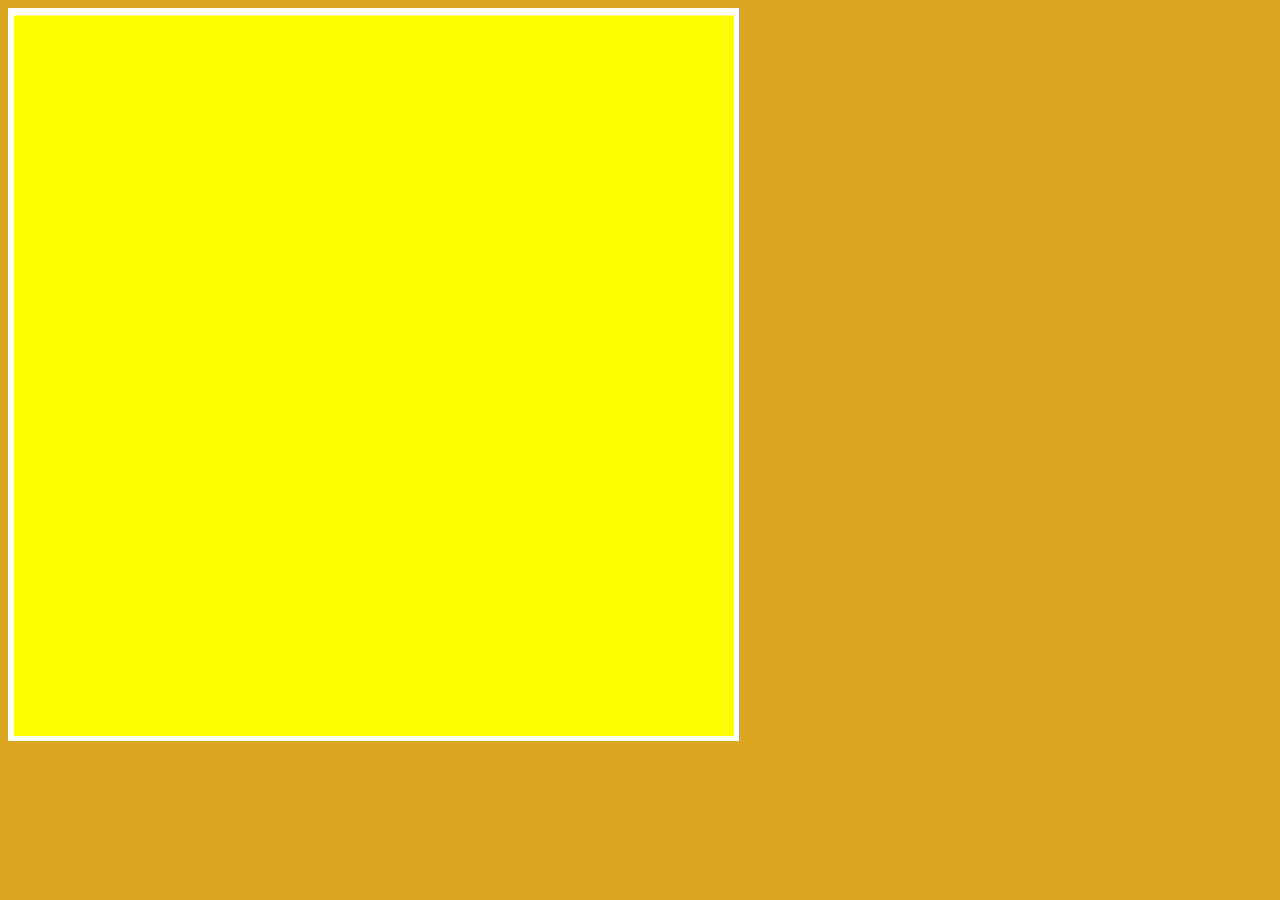
==== index.html @ 04ae7312 "Update index.html" ====
<!doctype html>
<html>
  <head>
    <meta charset="UTF-8" />
    <meta name="viewport" content="width=device-width, initial-scale=1.0" />
    <title>Awesome Website</title>
    <link rel="icon" href="./img/epic.png" />
    <link rel="stylesheet" href="./css/style.css?v=2" />
  </head>
  <body>
    <!-- header -->
    <header>
      <img src="./img/epic.png" alt='Epic Dude"s Profile Picture' />
    </header>

    <!-- main -->
    <main></main>

    <!--footer-->
    <footer></footer>
  </body>
</html>
---- css/style.css ----
body {
  background-color: goldenrod;
}
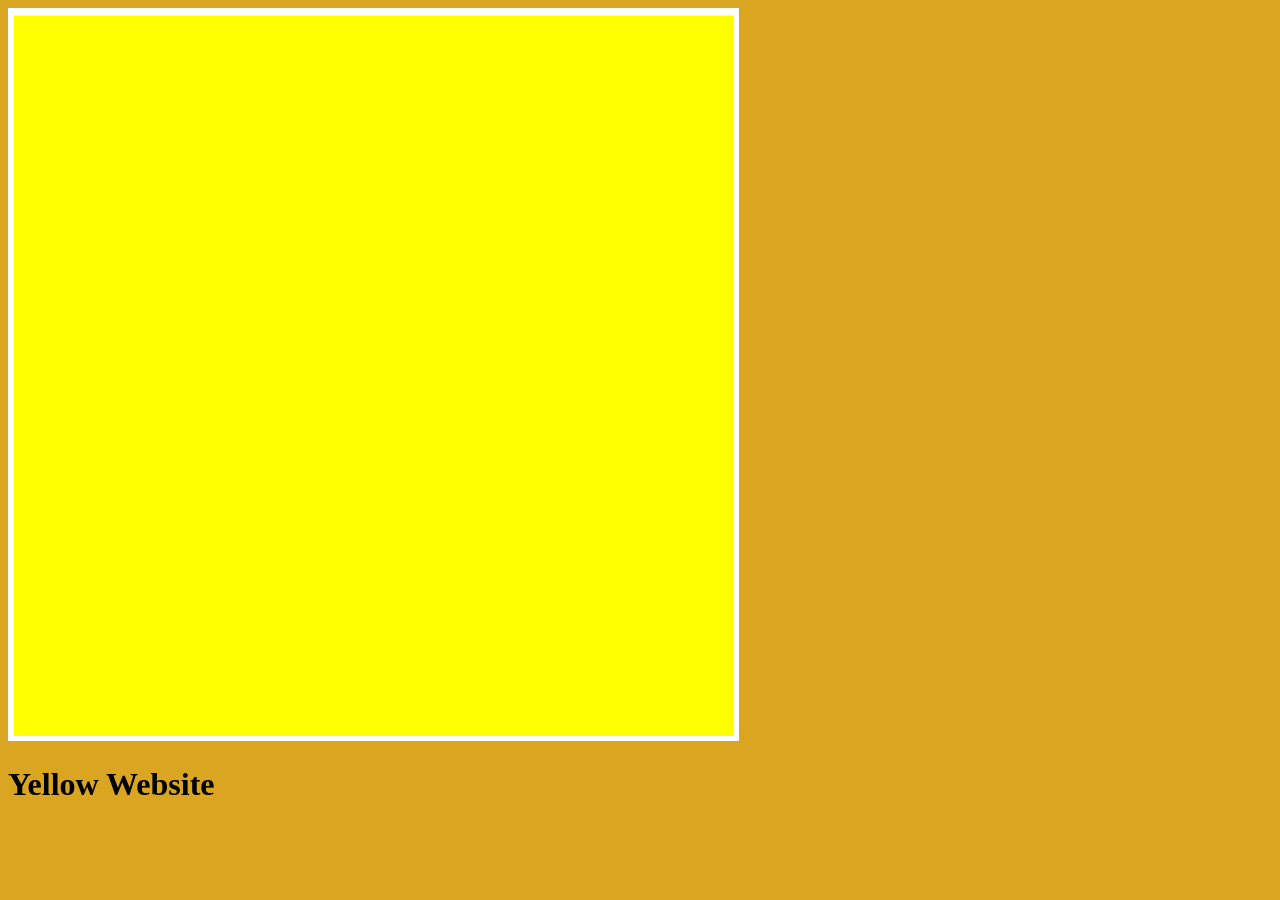
==== commit de5f8585: "Update index.html" ====
--- a/index.html
+++ b/index.html
@@ -10,7 +10,8 @@
   <body>
     <!-- header -->
     <header>
-      <img src="./img/epic.png" alt='Epic Dude"s Profile Picture' />
+      <img src="./img/epic.png" alt="Epic Dude&#39;s Profile Picture" />
+      <h1>Yellow Website</h1>
     </header>
 
     <!-- main -->
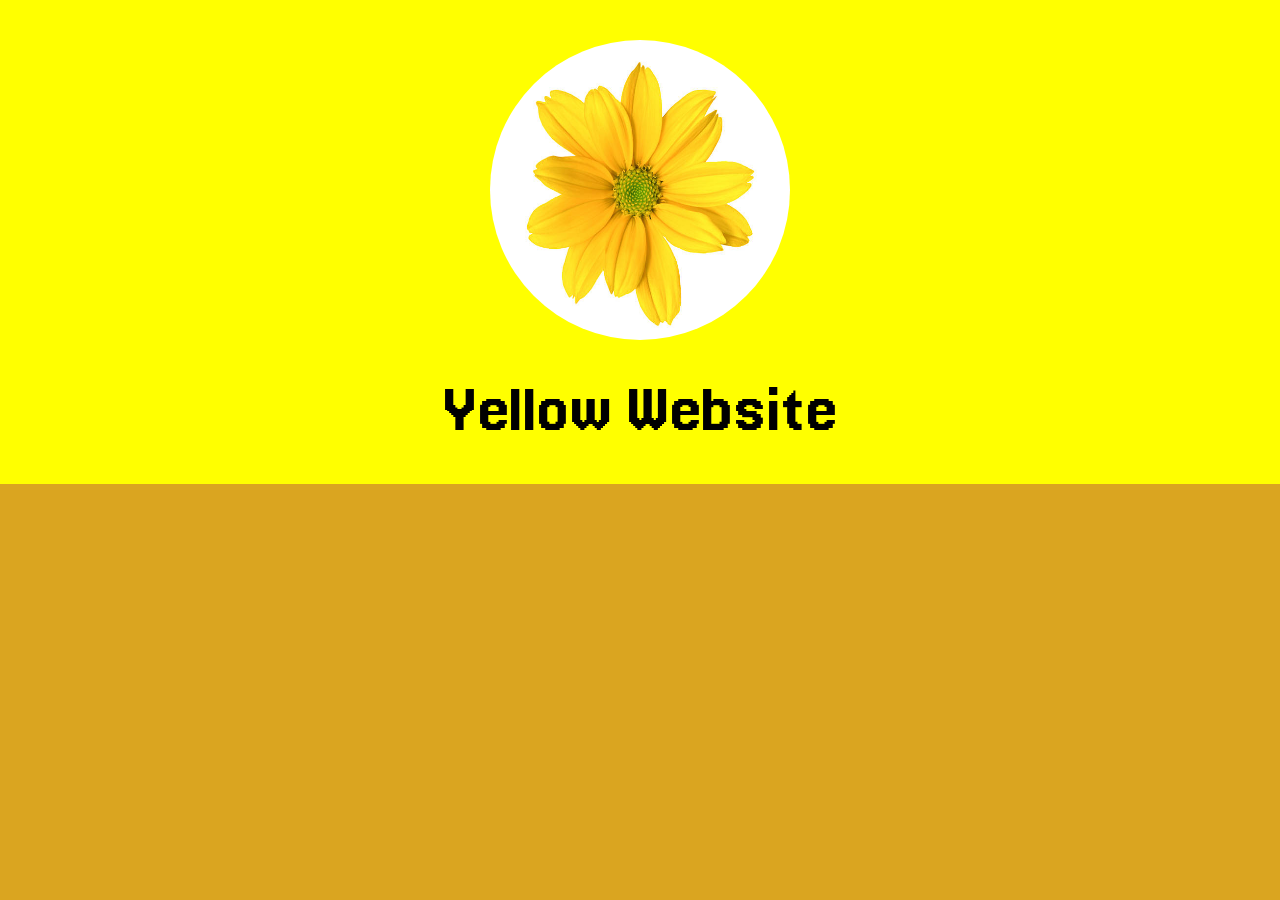
==== commit 9440b3fd: "header" ====
--- a/index.html
+++ b/index.html
@@ -10,7 +10,10 @@
   <body>
     <!-- header -->
     <header>
-      <img src="./img/epic.png" alt="Epic Dude&#39;s Profile Picture" />
+      <img
+        src="./img/yellow-flower.jpg"
+        alt="Epic Dude&#39;s Profile Picture"
+      />
       <h1>Yellow Website</h1>
     </header>
 
--- a/css/style.css
+++ b/css/style.css
@@ -1,3 +1,33 @@
+@import url("https://fonts.googleapis.com/css2?family=Jersey+20&display=swap");
+
 body {
   background-color: goldenrod;
 }
+
+html,
+body {
+  margin: 0;
+  padding: 0;
+}
+
+header {
+  text-align: center;
+  background-color: rgb(255, 255, 0);
+  padding: 20px;
+}
+
+header img {
+  width: 300px;
+  height: 300px;
+  border: 20px solid rgb(255, 255, 0);
+  border-radius: 50%;
+}
+
+header h1 {
+  font-family: "Jersey 20", sans-serif;
+  font-weight: 400;
+  font-style: normal;
+  font-size: 70px;
+  margin: 10px 0 20px 0;
+  color: black;
+}
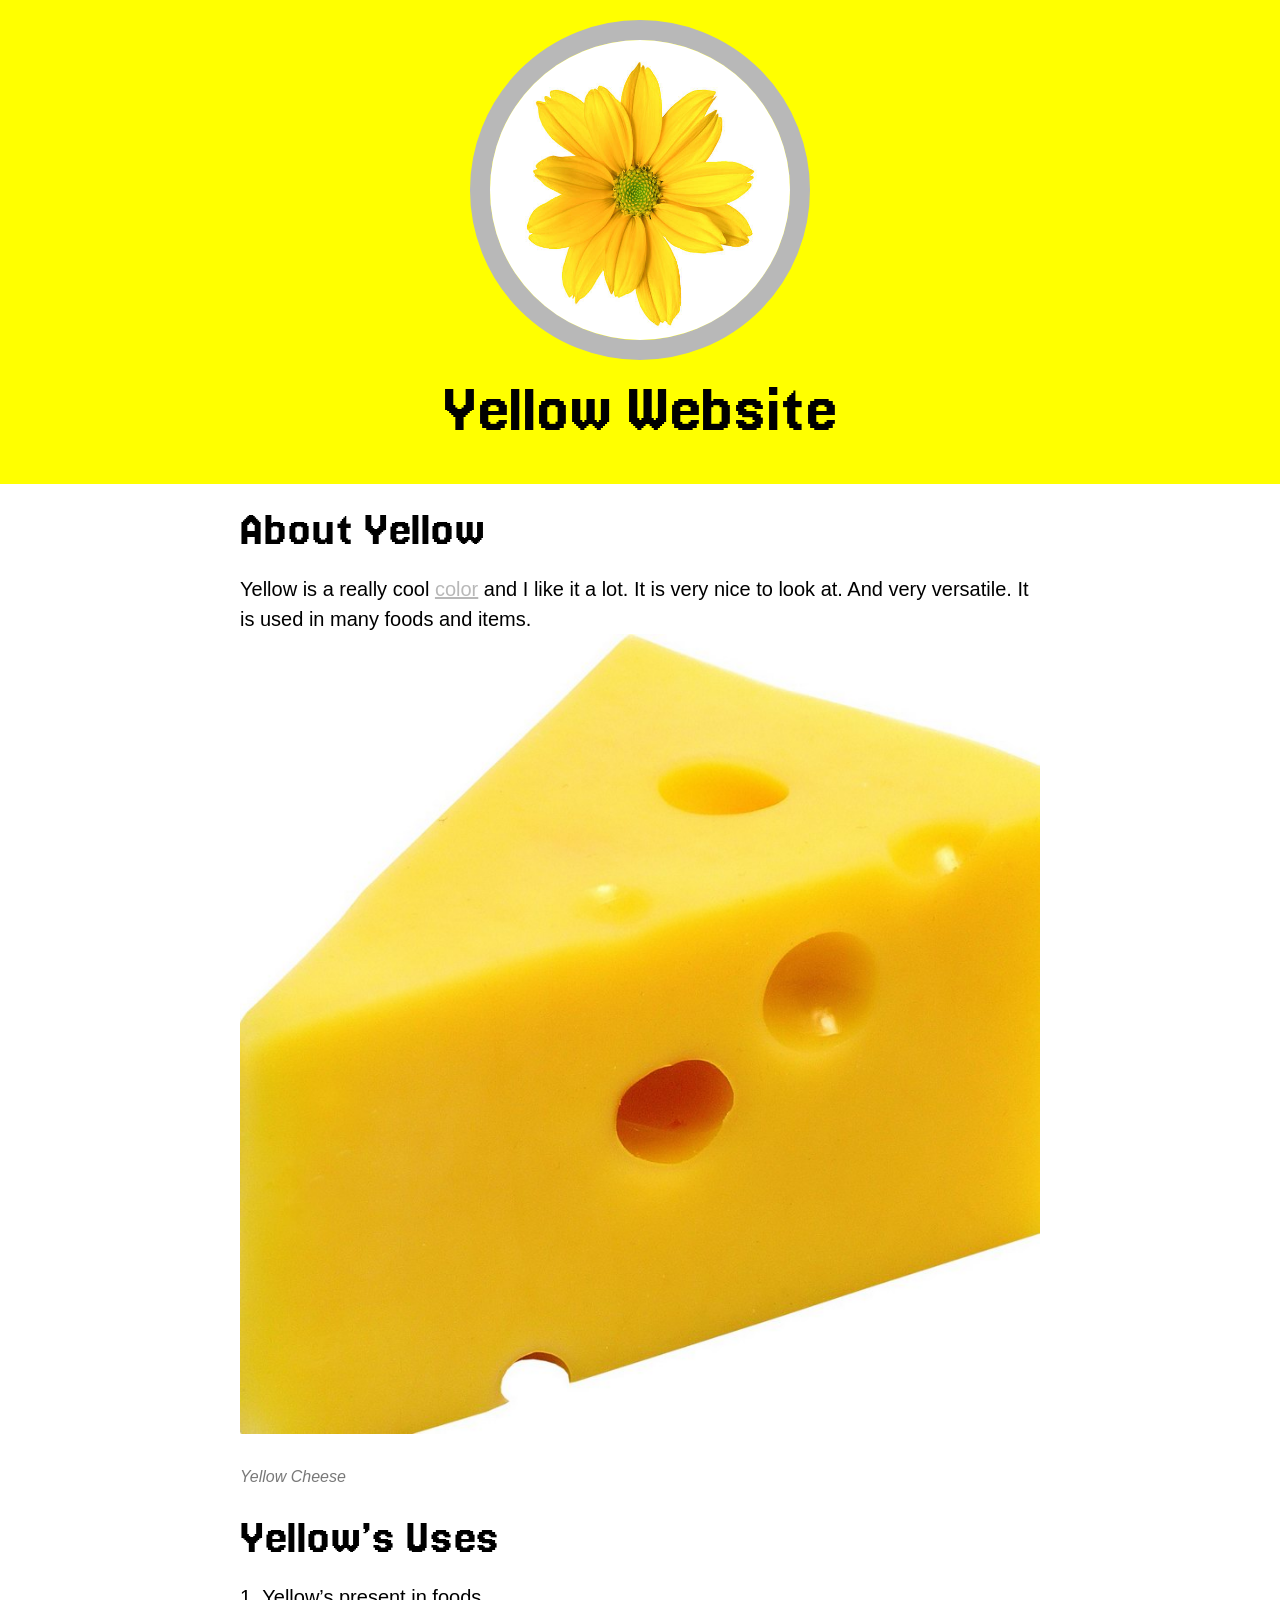
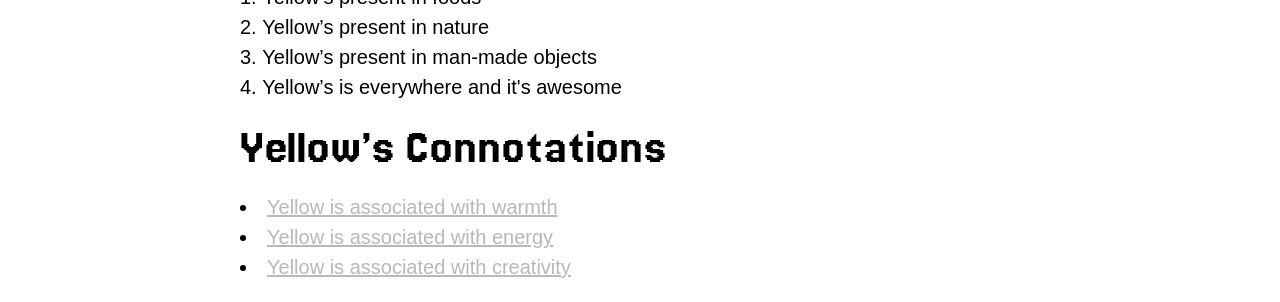
==== commit f2aa6fc1: "Updated" ====
--- a/index.html
+++ b/index.html
@@ -18,7 +18,34 @@
     </header>
 
     <!-- main -->
-    <main></main>
+    <main>
+      <h2>About Yellow</h2>
+      <p>
+        Yellow is a really cool <a href="https://en.wikipedia.org/wiki/Color" target="_blank">color</a> and I like it a lot. It is very nice to
+        look at. And very versatile. It is used in many foods and items.
+        <img src="./img/yellow_cheese.jpg" alt="Yellow Cheese">
+        <p class="caption">Yellow Cheese</p>
+        <h2>Yellow&rsquo;s Uses</h2>
+        <ol>
+            <li>Yellow&rsquo;s present in foods</li>
+            <li>Yellow&rsquo;s present in nature</li>
+            <li>Yellow&rsquo;s present in man-made objects</li>
+            <li>Yellow&rsquo;s is everywhere and it's awesome</li>
+        </ol>
+        <h2>Yellow&rsquo;s Connotations</h2>
+        <ul>
+            <li><a href="https://brandingcompass.com/branding/color-theory-yellow-as-a-branding-color/v=1"
+            target="_blank">Yellow is associated with warmth</a></li>
+
+            <li><a href ="https://www.verywellmind.com/the-color-psychology-of-yellow-2795823"
+            target="_blank">Yellow is associated with energy</a></li>
+
+            <li><a href="https://clairmonet.com/color-psychology-in-branding-the-power-and-personality-of-yellow/"
+            target="_blank">Yellow is associated with creativity</a></li>
+
+        </ul>
+      </p>
+    </main>
 
     <!--footer-->
     <footer></footer>
--- a/css/style.css
+++ b/css/style.css
@@ -1,13 +1,46 @@
 @import url("https://fonts.googleapis.com/css2?family=Jersey+20&display=swap");
 
 body {
-  background-color: goldenrod;
+  font-family: Arial, Helvetica, sans-serif;
 }
 
 html,
 body {
   margin: 0;
   padding: 0;
+}
+
+p,
+ul,
+ol {
+  font-size: 20px;
+  line-height: 30px;
+}
+
+a,
+a:visited {
+  color: rgb(184, 184, 184);
+}
+
+a:hover {
+  color: rgb(0, 204, 255);
+}
+
+a:active {
+  color: rgb(162, 0, 255);
+}
+
+ul,
+ol {
+  padding: 0;
+  list-style-position: inside;
+}
+
+p.caption {
+  font-size: 16px;
+  color: rgb(120, 120, 120);
+  font-style: oblique;
+  margin: 0;
 }
 
 header {
@@ -19,11 +52,11 @@
 header img {
   width: 300px;
   height: 300px;
-  border: 20px solid rgb(255, 255, 0);
+  border: 20px solid rgb(184, 184, 184);
   border-radius: 50%;
 }
 
-header h1 {
+h1 {
   font-family: "Jersey 20", sans-serif;
   font-weight: 400;
   font-style: normal;
@@ -31,3 +64,20 @@
   margin: 10px 0 20px 0;
   color: black;
 }
+
+h2 {
+  font-family: "Jersey 20", sans-serif;
+  font-weight: 400;
+  font-style: normal;
+  font-size: 50px;
+  margin: 20px 0;
+}
+
+main {
+  width: 800px;
+  margin: 0 auto;
+}
+
+main img {
+  max-width: 100%;
+}
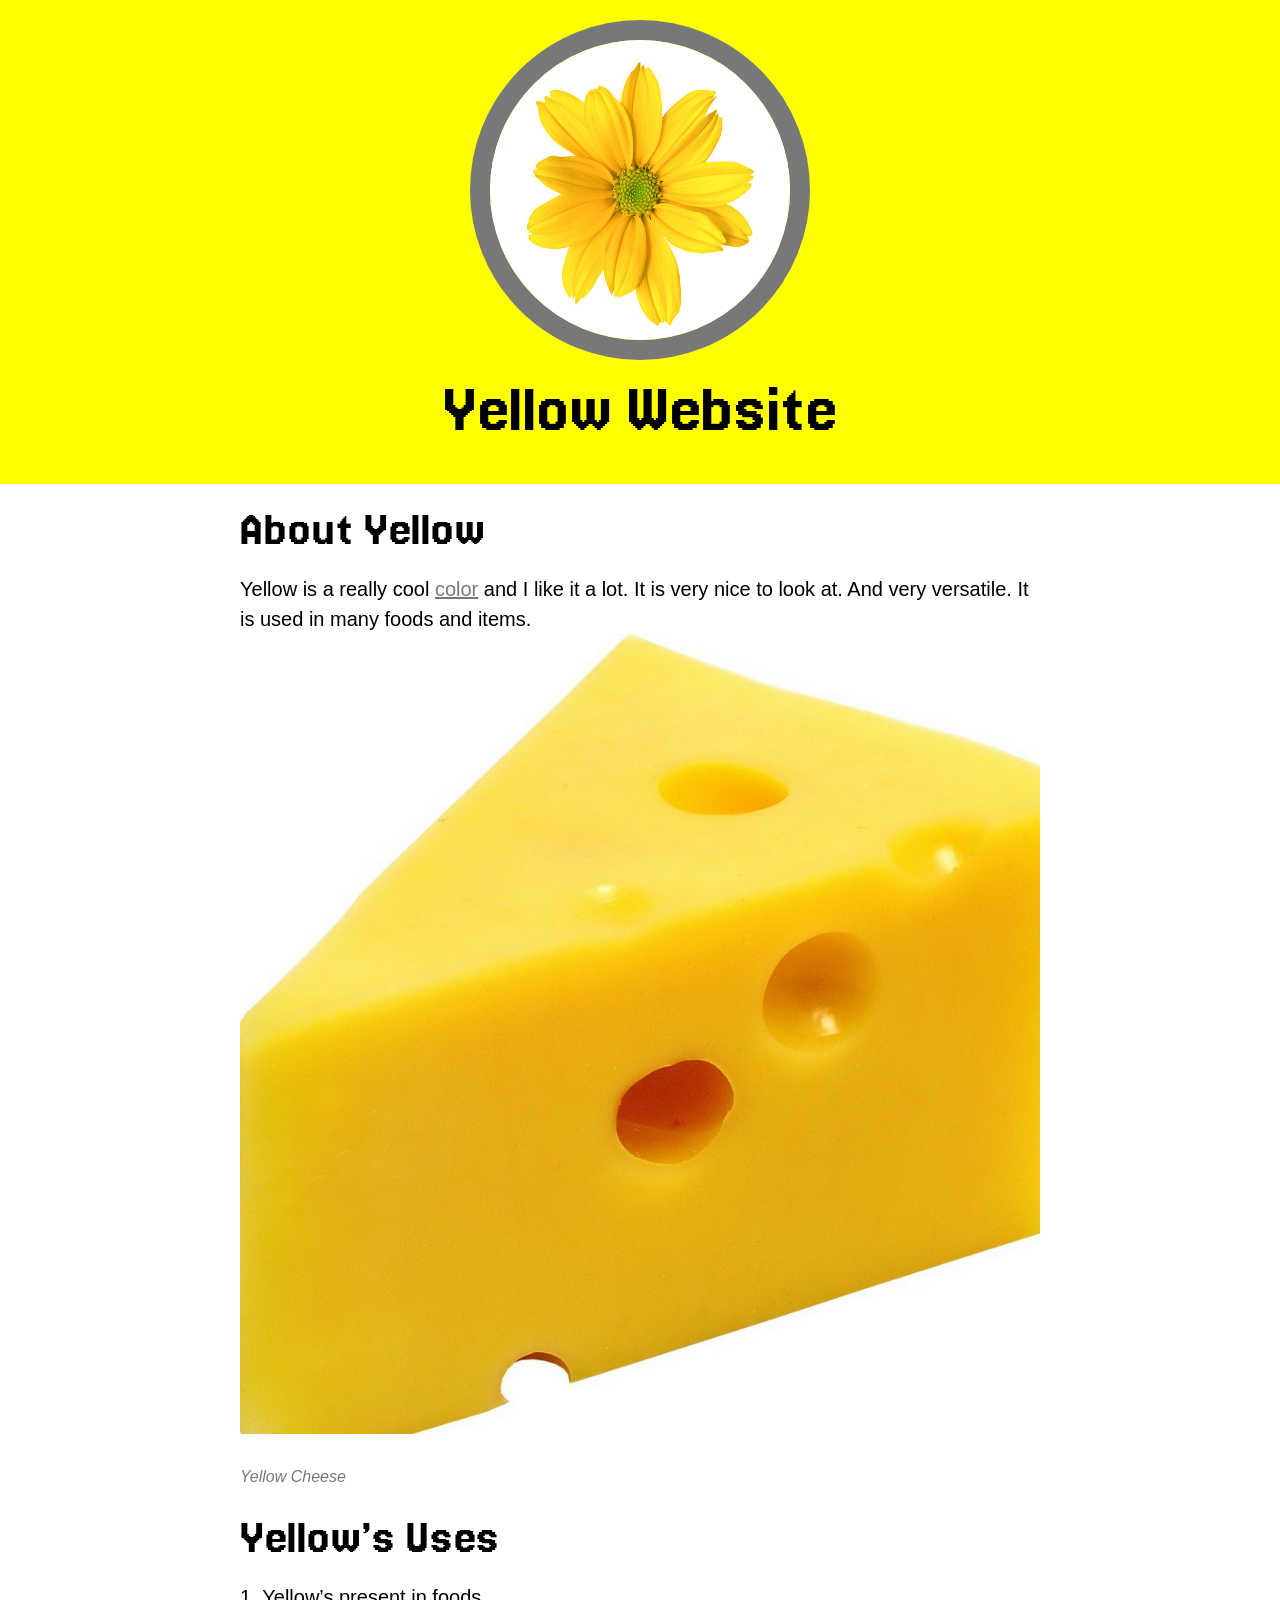
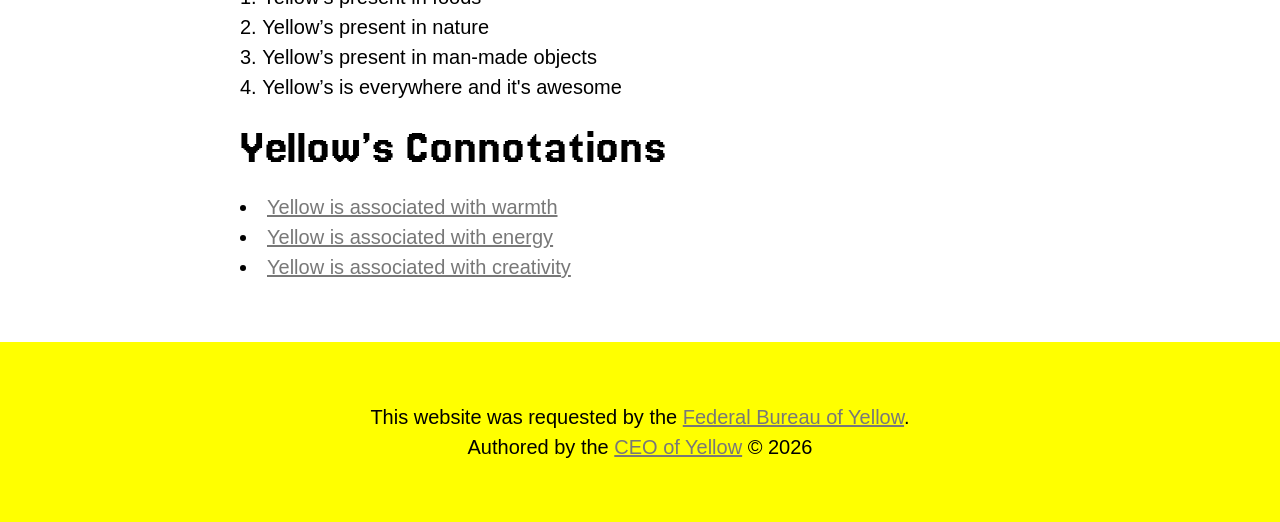
==== commit 7134465f: "Changes" ====
--- a/index.html
+++ b/index.html
@@ -48,6 +48,12 @@
     </main>
 
     <!--footer-->
-    <footer></footer>
-  </body>
+    <footer>
+        <div class="content">
+        <p>This website was requested by the <a href="https://en.wikipedia.org/wiki/Shades_of_yellow" target="_blank">Federal Bureau of Yellow</a>. 
+            <br>Authored by the <a href="https://en.wikipedia.org/wiki/Yellow" target="_blank">CEO of Yellow</a> &#169; 2026</p>
+    </div>
+    </footer>
+  
+</body>
 </html>
--- a/css/style.css
+++ b/css/style.css
@@ -19,7 +19,7 @@
 
 a,
 a:visited {
-  color: rgb(184, 184, 184);
+  color: rgb(120, 120, 120);
 }
 
 a:hover {
@@ -52,7 +52,7 @@
 header img {
   width: 300px;
   height: 300px;
-  border: 20px solid rgb(184, 184, 184);
+  border: 20px solid rgb(120, 120, 120);
   border-radius: 50%;
 }
 
@@ -81,3 +81,24 @@
 main img {
   max-width: 100%;
 }
+
+footer {
+  background-color: rgb(255, 255, 0);
+  padding: 40px;
+  text-align: center;
+  margin-top: 60px;
+}
+
+footer .content {
+  width: 800px;
+  margin: 0 auto;
+}
+
+footer a,
+footer a:visited {
+  color: rgb(120, 120, 120);
+}
+
+footer a:hover {
+  color: black;
+}
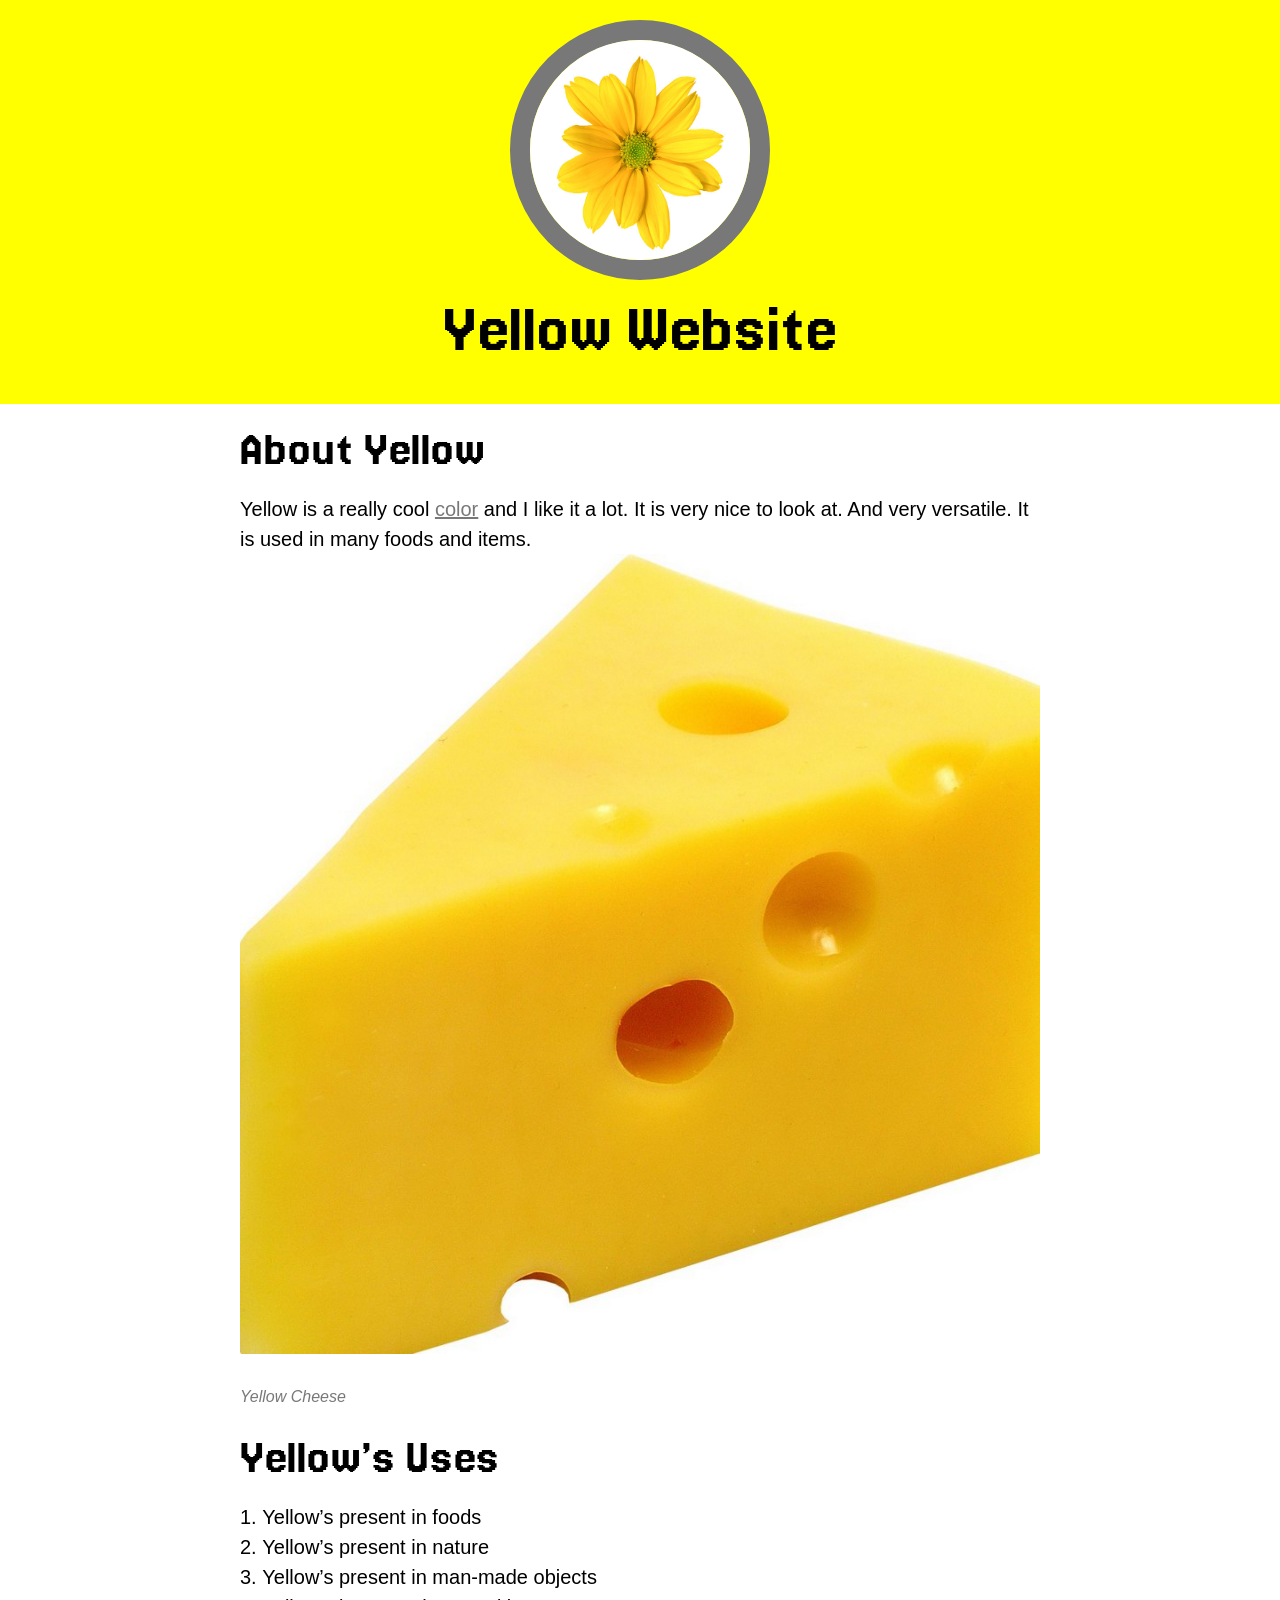
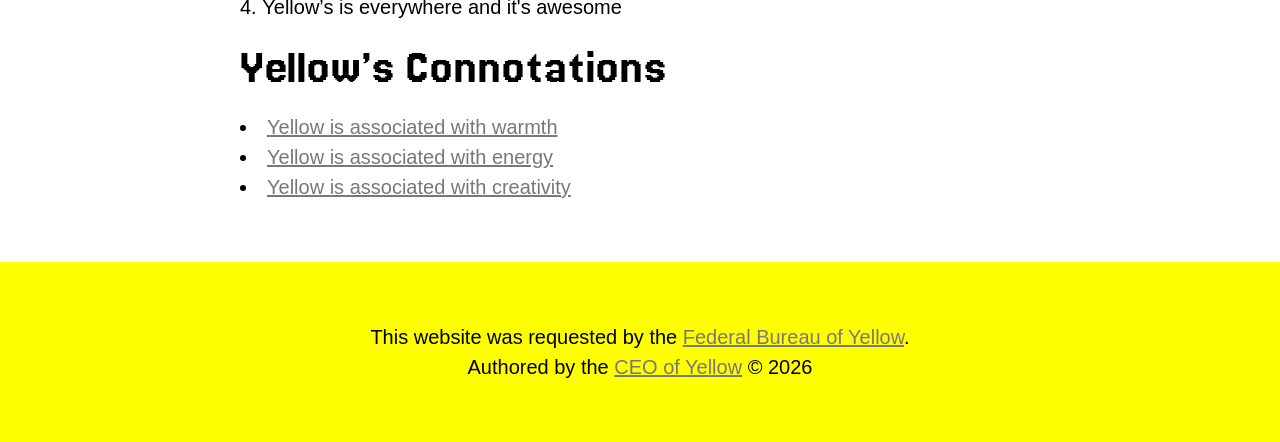
==== commit 4ff149e1: "Mobile" ====
--- a/index.html
+++ b/index.html
@@ -2,7 +2,7 @@
 <html>
   <head>
     <meta charset="UTF-8" />
-    <meta name="viewport" content="width=device-width, initial-scale=1.0" />
+    <meta name="viewport" content="width=device-width, user-scalable=no, initial-scale=1.0" />
     <title>Awesome Website</title>
     <link rel="icon" href="./img/epic.png" />
     <link rel="stylesheet" href="./css/style.css?v=2" />
--- a/css/style.css
+++ b/css/style.css
@@ -50,8 +50,8 @@
 }
 
 header img {
-  width: 300px;
-  height: 300px;
+  width: 220px;
+  height: 220px;
   border: 20px solid rgb(120, 120, 120);
   border-radius: 50%;
 }
@@ -73,14 +73,27 @@
   margin: 20px 0;
 }
 
+@media (max-width: 600px) {
+  h1 {
+    font-size: 50px;
+  }
+
+  h2 {
+    font-size: 40px;
+  }
+}
+
 main {
-  width: 800px;
+  max-width: 800px;
   margin: 0 auto;
+  padding: 0 20px;
 }
 
 main img {
   max-width: 100%;
 }
+
+/* footer */
 
 footer {
   background-color: rgb(255, 255, 0);
@@ -90,8 +103,9 @@
 }
 
 footer .content {
-  width: 800px;
+  max-width: 800px;
   margin: 0 auto;
+  padding: 0 20px;
 }
 
 footer a,
@@ -102,3 +116,9 @@
 footer a:hover {
   color: black;
 }
+
+@media (max-width: 600px) {
+  footer p {
+    font-size: 16px;
+  }
+}
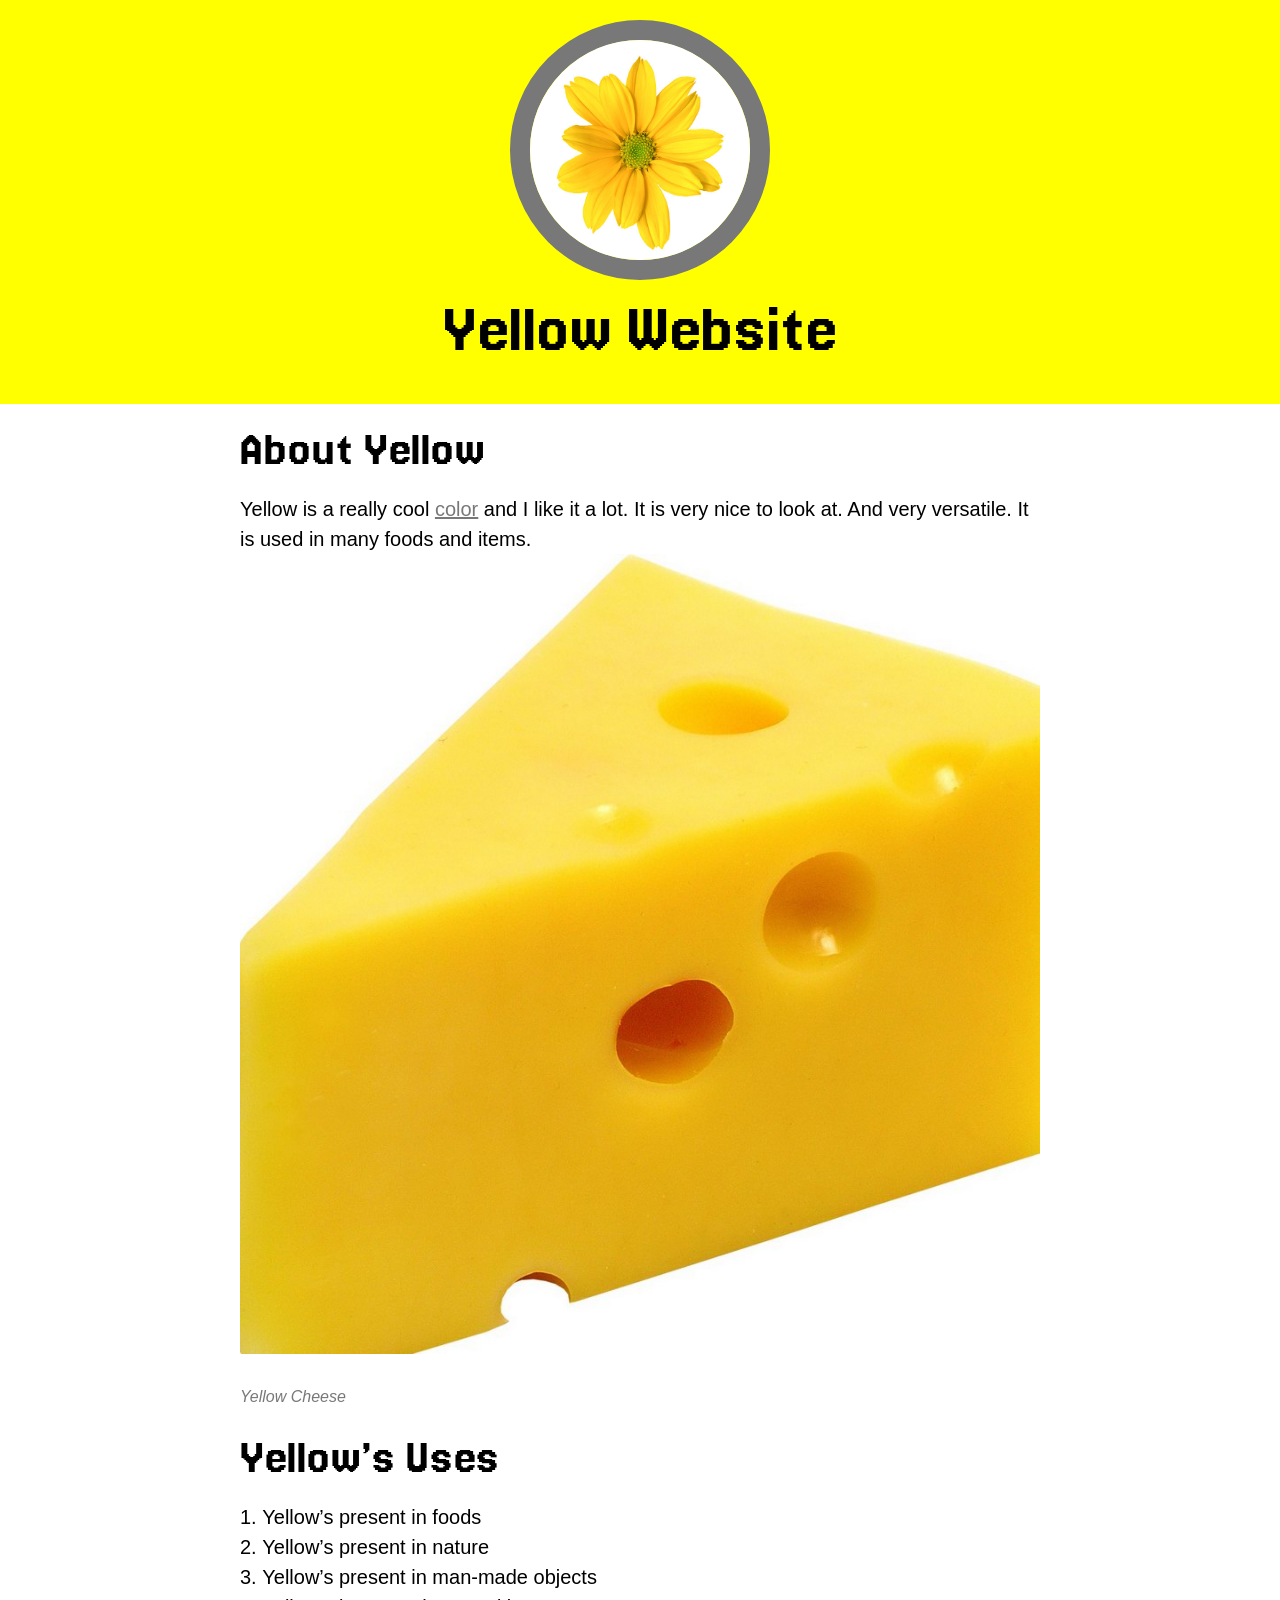
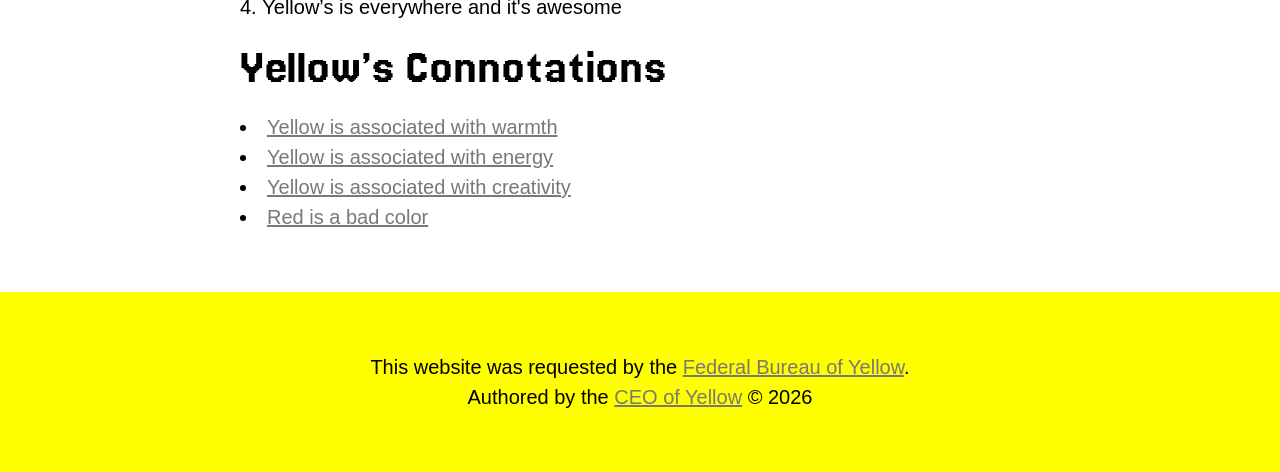
==== commit ba6c5dd1: "Pages" ====
--- a/index.html
+++ b/index.html
@@ -43,6 +43,9 @@
             <li><a href="https://clairmonet.com/color-psychology-in-branding-the-power-and-personality-of-yellow/"
             target="_blank">Yellow is associated with creativity</a></li>
 
+            <li><a href="./red.html"
+            target="_blank">Red is a bad color</a></li>
+
         </ul>
       </p>
     </main>
